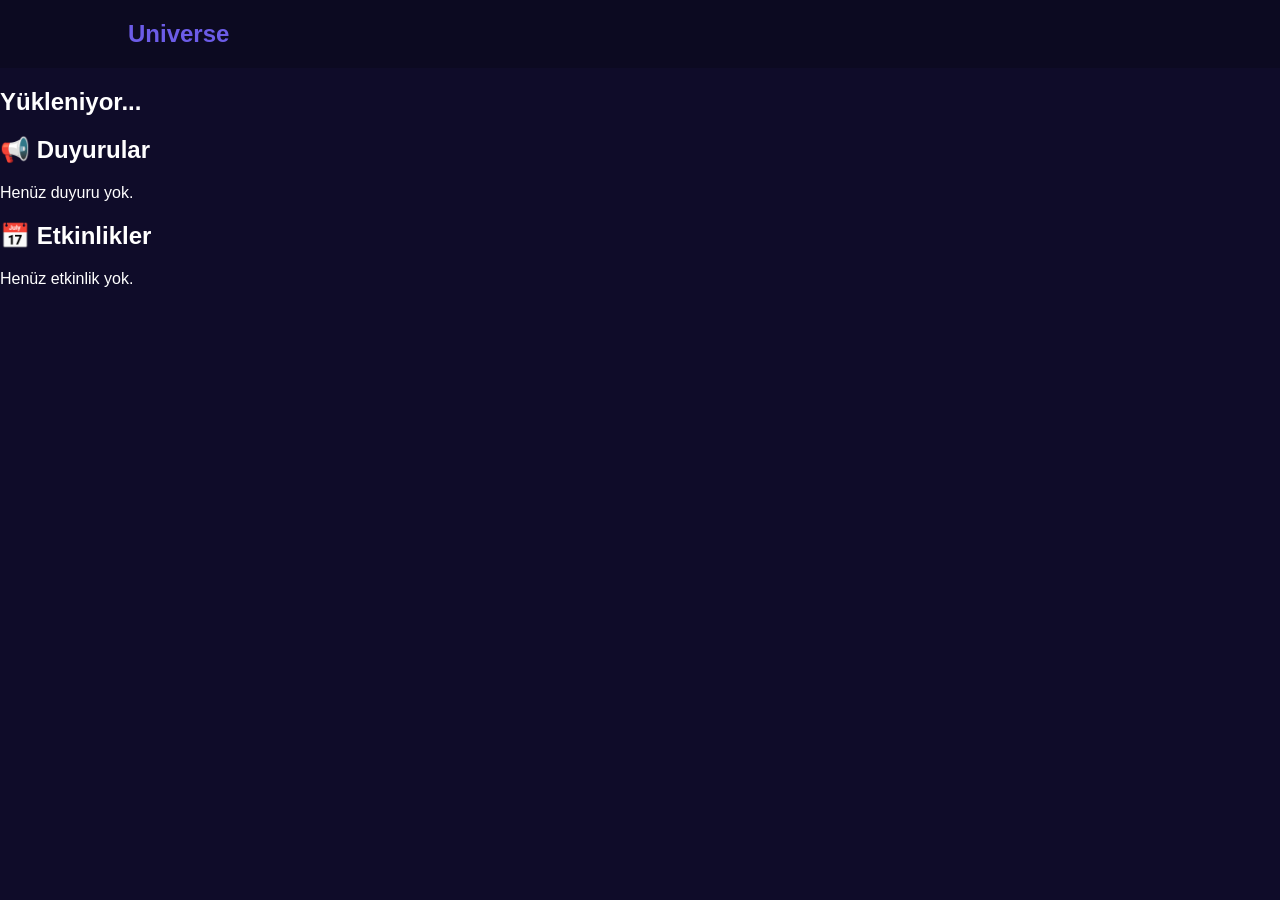
==== frontend/communities/community.html @ 4bf986bb "refactor folder structure and implement dynamic community detail pages" ====
<!DOCTYPE html>
<html lang="tr">
<head>
    <meta charset="UTF-8">
    <title>Universe | Topluluk Detayı</title>
    <link rel="stylesheet" href="../assets/style.css">
</head>
<body>
    <header>
        <nav>
            <div class="logo"><a href="../index.html" style="text-decoration:none; color:inherit;">Universe</a></div>
            <div id="user-info"></div>
        </nav>
    </header>

    <main class="detail-container">
        <section id="community-header">
            <h1 id="comm-name">Yükleniyor...</h1>
            <p id="comm-desc"></p>
        </section>

        <div class="content-grid">
            <section class="announcements-section">
                <h2>📢 Duyurular</h2>
                <div id="announcements-list">Henüz duyuru yok.</div>
            </section>

            <section class="events-section">
                <h2>📅 Etkinlikler</h2>
                <div id="events-list">Henüz etkinlik yok.</div>
            </section>
        </div>
    </main>

    <script src="community.js"></script>
</body>
</html>
---- frontend/assets/style.css ----
:root {
    --primary: #6c5ce7;
    --bg: #0f0c29;
    --card-bg: #1e1b4b;
    --text: #ffffff;
}

body {
    background: var(--bg);
    color: var(--text);
    font-family: 'Segoe UI', Tahoma, Geneva, Verdana, sans-serif;
    margin: 0;
}

nav {
    display: flex;
    justify-content: space-between;
    padding: 20px 10%;
    background: rgba(0,0,0,0.2);
}

.logo { font-size: 24px; font-weight: bold; color: var(--primary); }

.hero { text-align: center; padding: 60px 20px; }

.community-grid {
    display: grid;
    grid-template-columns: repeat(auto-fill, minmax(300px, 1fr));
    gap: 25px;
    padding: 0 10%;
}

.card {
    background: var(--card-bg);
    padding: 20px;
    border-radius: 15px;
    border: 1px solid rgba(255,255,255,0.1);
    transition: transform 0.3s;
}

.card:hover { transform: translateY(-10px); border-color: var(--primary); }

.card h3 { margin-top: 0; color: var(--primary); }

.btn-login {
    background: var(--primary);
    color: white;
    padding: 10px 20px;
    text-decoration: none;
    border-radius: 8px;
}

.btn-join {
    background: #27ae60;
    color: white;
    border: none;
    padding: 10px 15px;
    border-radius: 8px;
    cursor: pointer;
    width: 100%;
    margin-top: 10px;
    font-weight: bold;
}

.btn-join:hover {
    background: #2ecc71;
}

.btn-joined {
    background: #555; 
    color: #aaa;
    border: none;
    padding: 10px 15px;
    border-radius: 8px;
    width: 100%;
    margin-top: 10px;
    font-weight: bold;
    cursor: not-allowed; 
}
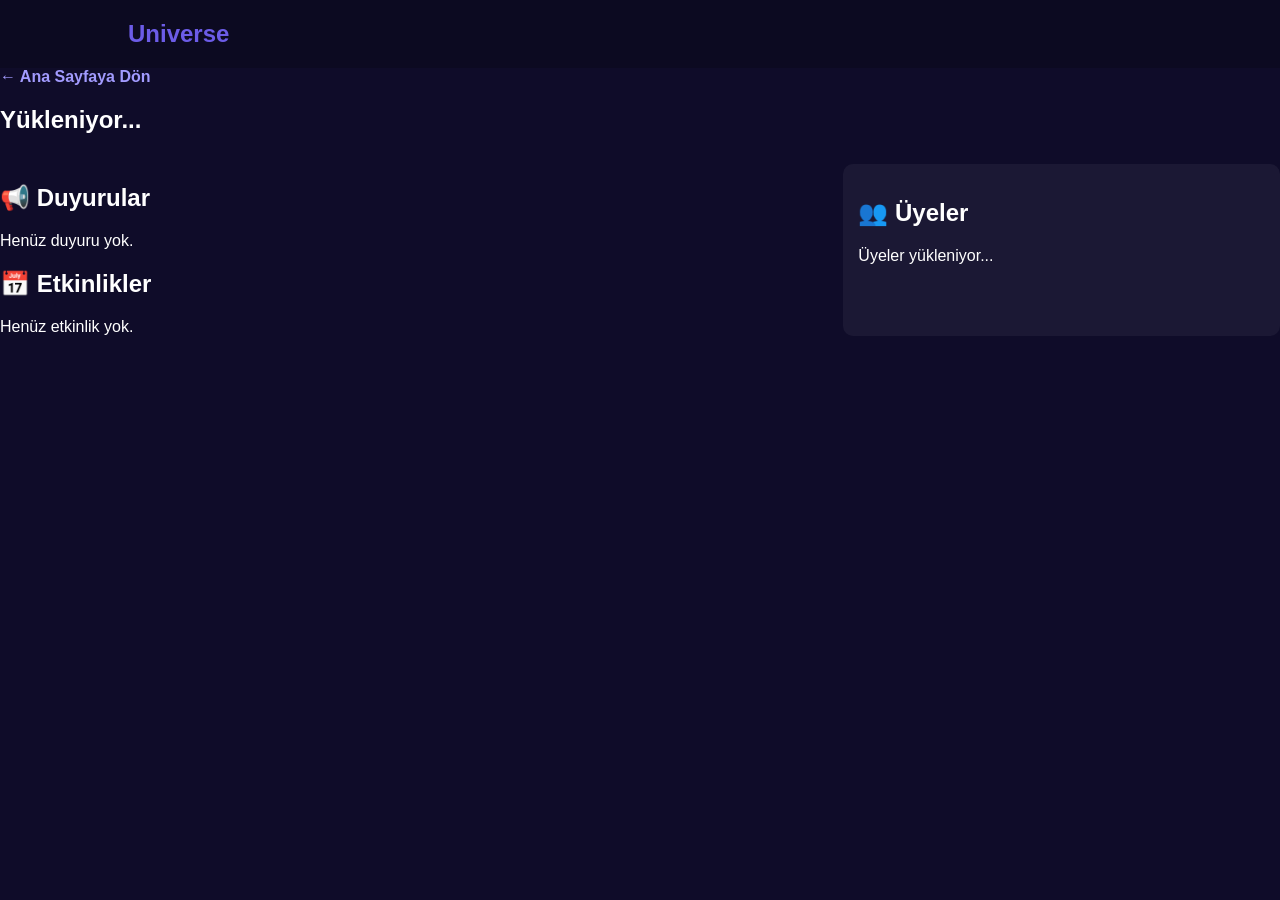
==== commit 8cf3f77e: "add functions" ====
--- a/frontend/communities/community.html
+++ b/frontend/communities/community.html
@@ -14,20 +14,29 @@
     </header>
 
     <main class="detail-container">
+        <div style="margin-bottom: 20px;">
+           <a href="../index.html" style="text-decoration: none; color: #a29bfe; font-weight: bold;">← Ana Sayfaya Dön</a>
+        </div>
+
         <section id="community-header">
             <h1 id="comm-name">Yükleniyor...</h1>
             <p id="comm-desc"></p>
         </section>
 
-        <div class="content-grid">
-            <section class="announcements-section">
+        <div class="content-grid" style="display: flex; gap: 30px; margin-top: 30px;">
+            <section class="announcements-section" style="flex: 2;">
                 <h2>📢 Duyurular</h2>
                 <div id="announcements-list">Henüz duyuru yok.</div>
+                
+                <section class="events-section" style="margin-top: 20px;">
+                    <h2>📅 Etkinlikler</h2>
+                    <div id="events-list">Henüz etkinlik yok.</div>
+                </section>
             </section>
 
-            <section class="events-section">
-                <h2>📅 Etkinlikler</h2>
-                <div id="events-list">Henüz etkinlik yok.</div>
+            <section class="members-section" style="flex: 1; background: rgba(255,255,255,0.05); padding: 15px; border-radius: 10px;">
+                <h2>👥 Üyeler</h2>
+                <div id="members-list">Üyeler yükleniyor...</div>
             </section>
         </div>
     </main>
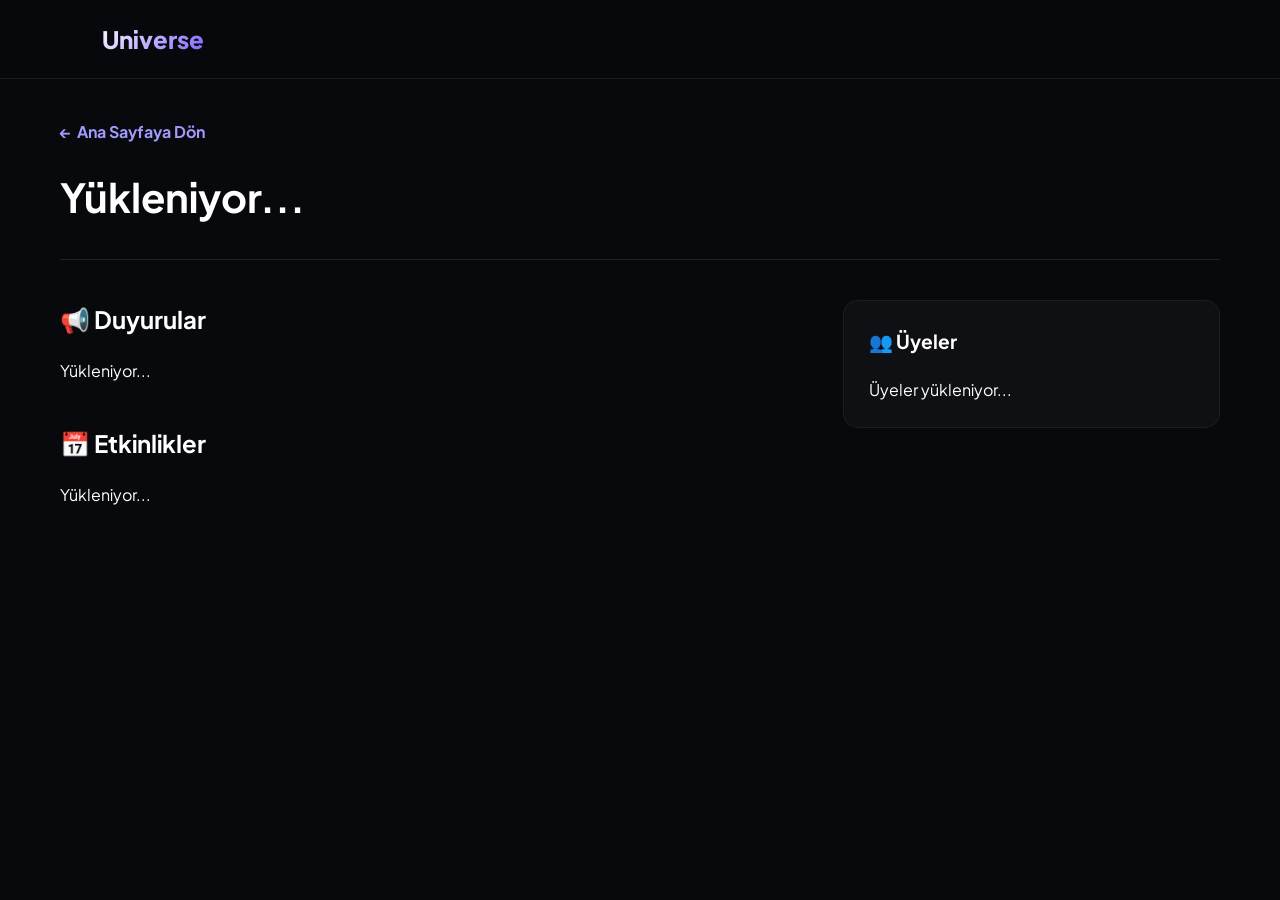
==== commit 8b791f29: "implement profile dashboard and community join functionality" ====
--- a/frontend/communities/community.html
+++ b/frontend/communities/community.html
@@ -2,12 +2,22 @@
 <html lang="tr">
 <head>
     <meta charset="UTF-8">
+    <meta name="viewport" content="width=device-width, initial-scale=1.0">
     <title>Universe | Topluluk Detayı</title>
     <link rel="stylesheet" href="../assets/style.css">
+    <style>
+        /* Detay sayfası için ufak stil dokunuşları */
+        .detail-container { padding: 40px 20px; max-width: 1200px; margin: 0 auto; }
+        #community-header { margin-bottom: 40px; border-bottom: 1px solid rgba(255,255,255,0.1); padding-bottom: 20px; }
+        #comm-name { font-size: 2.5rem; margin-bottom: 10px; color: #fff; }
+        #comm-desc { font-size: 1.1rem; color: #94a3b8; line-height: 1.6; }
+        .content-grid { display: grid; grid-template-columns: 2fr 1fr; gap: 30px; }
+        @media (max-width: 768px) { .content-grid { grid-template-columns: 1fr; } }
+    </style>
 </head>
 <body>
     <header>
-        <nav>
+        <nav class="navbar">
             <div class="logo"><a href="../index.html" style="text-decoration:none; color:inherit;">Universe</a></div>
             <div id="user-info"></div>
         </nav>
@@ -15,29 +25,32 @@
 
     <main class="detail-container">
         <div style="margin-bottom: 20px;">
-           <a href="../index.html" style="text-decoration: none; color: #a29bfe; font-weight: bold;">← Ana Sayfaya Dön</a>
+           <a href="../index.html" style="text-decoration: none; color: #a29bfe; font-weight: bold; display: flex; align-items: center; gap: 5px;">
+              <span>←</span> Ana Sayfaya Dön
+           </a>
         </div>
-
         <section id="community-header">
             <h1 id="comm-name">Yükleniyor...</h1>
             <p id="comm-desc"></p>
         </section>
 
-        <div class="content-grid" style="display: flex; gap: 30px; margin-top: 30px;">
-            <section class="announcements-section" style="flex: 2;">
-                <h2>📢 Duyurular</h2>
-                <div id="announcements-list">Henüz duyuru yok.</div>
+        <div class="content-grid">
+            <div class="main-content">
+                <section class="announcements-section">
+                    <h2 style="margin-bottom: 20px;">📢 Duyurular</h2>
+                    <div id="announcements-list">Yükleniyor...</div>
+                </section>
                 
-                <section class="events-section" style="margin-top: 20px;">
-                    <h2>📅 Etkinlikler</h2>
-                    <div id="events-list">Henüz etkinlik yok.</div>
+                <section class="events-section" style="margin-top: 40px;">
+                    <h2 style="margin-bottom: 20px;">📅 Etkinlikler</h2>
+                    <div id="events-list">Yükleniyor...</div>
                 </section>
-            </section>
+            </div>
 
-            <section class="members-section" style="flex: 1; background: rgba(255,255,255,0.05); padding: 15px; border-radius: 10px;">
-                <h2>👥 Üyeler</h2>
+            <aside class="members-section" style="background: rgba(255,255,255,0.03); padding: 25px; border-radius: 15px; border: 1px solid rgba(255,255,255,0.05); height: fit-content;">
+                <h2 style="margin-bottom: 20px; font-size: 1.2rem;">👥 Üyeler</h2>
                 <div id="members-list">Üyeler yükleniyor...</div>
-            </section>
+            </aside>
         </div>
     </main>
 
--- a/frontend/assets/style.css
+++ b/frontend/assets/style.css
@@ -1,79 +1,141 @@
+@import url('https://fonts.googleapis.com/css2?family=Plus+Jakarta+Sans:wght@400;600;800&display=swap');
+
 :root {
-    --primary: #6c5ce7;
-    --bg: #0f0c29;
-    --card-bg: #1e1b4b;
-    --text: #ffffff;
+    --bg: #08090d;
+    --card: #111318;
+    --card-hover: #161920;
+    --primary: #7d5fff;
+    --secondary: #7158e2;
+    --text-primary: #ffffff;
+    --text-secondary: #94a3b8;
+    --border: rgba(255, 255, 255, 0.08);
+}
+
+* {
+    margin: 0;
+    padding: 0;
+    box-sizing: border-box;
 }
 
 body {
-    background: var(--bg);
-    color: var(--text);
-    font-family: 'Segoe UI', Tahoma, Geneva, Verdana, sans-serif;
-    margin: 0;
+    background-color: var(--bg);
+    color: var(--text-primary);
+    font-family: 'Plus Jakarta Sans', sans-serif;
+    line-height: 1.6;
+    -webkit-font-smoothing: antialiased;
 }
 
 nav {
     display: flex;
     justify-content: space-between;
-    padding: 20px 10%;
-    background: rgba(0,0,0,0.2);
+    align-items: center;
+    padding: 1.25rem 8%;
+    background: rgba(8, 9, 13, 0.9);
+    backdrop-filter: blur(12px);
+    border-bottom: 1px solid var(--border);
+    position: sticky;
+    top: 0;
+    z-index: 100;
 }
 
-.logo { font-size: 24px; font-weight: bold; color: var(--primary); }
-
-.hero { text-align: center; padding: 60px 20px; }
-
-.community-grid {
-    display: grid;
-    grid-template-columns: repeat(auto-fill, minmax(300px, 1fr));
-    gap: 25px;
-    padding: 0 10%;
+.logo {
+    font-size: 1.5rem;
+    font-weight: 800;
+    background: linear-gradient(135deg, #fff 0%, #7d5fff 100%);
+    -webkit-background-clip: text;
+    -webkit-text-fill-color: transparent;
 }
 
-.card {
-    background: var(--card-bg);
-    padding: 20px;
-    border-radius: 15px;
-    border: 1px solid rgba(255,255,255,0.1);
-    transition: transform 0.3s;
+.hero {
+    padding: 5rem 1rem 2rem;
+    text-align: center;
 }
 
-.card:hover { transform: translateY(-10px); border-color: var(--primary); }
+.hero h1 {
+    font-size: 3rem;
+    font-weight: 800;
+    margin-bottom: 1rem;
+}
 
-.card h3 { margin-top: 0; color: var(--primary); }
+.dashboard-layout {
+    display: grid;
+    grid-template-columns: 1.8fr 1fr;
+    gap: 40px;
+    max-width: 1200px;
+    margin: 2rem auto;
+    padding: 0 20px;
+}
+
+.feed-card {
+    background-color: var(--card);
+    border: 1px solid var(--border);
+    border-radius: 20px;
+    padding: 30px;
+    margin-bottom: 30px;
+    transition: all 0.3s ease;
+}
+
+.feed-card:hover {
+    transform: translateY(-5px);
+    border-color: var(--primary);
+    box-shadow: 0 12px 30px rgba(0, 0, 0, 0.5);
+}
+
+.sidebar-section {
+    background-color: var(--card);
+    border: 1px solid var(--border);
+    border-radius: 20px;
+    padding: 25px;
+    height: fit-content;
+}
+
+.section-title {
+    font-size: 1rem;
+    text-transform: uppercase;
+    letter-spacing: 1.5px;
+    color: var(--primary);
+    margin-bottom: 25px;
+    font-weight: 700;
+}
+
+.tag {
+    padding: 6px 14px;
+    border-radius: 8px;
+    font-size: 0.7rem;
+    font-weight: 800;
+    display: inline-block;
+    margin-bottom: 15px;
+}
+
+.tag-event { background: rgba(0, 184, 148, 0.15); color: #00b894; }
+.tag-ann { background: rgba(125, 95, 255, 0.15); color: var(--primary); }
+
+.feed-card h3 {
+    font-size: 1.4rem;
+    margin-bottom: 12px;
+    color: #fff;
+}
+
+.feed-card p {
+    color: var(--text-secondary);
+    font-size: 1rem;
+}
 
 .btn-login {
-    background: var(--primary);
-    color: white;
-    padding: 10px 20px;
+    background: #fff;
+    color: #000;
+    padding: 10px 24px;
+    border-radius: 10px;
+    font-weight: 600;
     text-decoration: none;
-    border-radius: 8px;
+    transition: 0.2s;
 }
 
-.btn-join {
-    background: #27ae60;
-    color: white;
-    border: none;
-    padding: 10px 15px;
-    border-radius: 8px;
-    cursor: pointer;
-    width: 100%;
-    margin-top: 10px;
-    font-weight: bold;
+.btn-login:hover {
+    background: var(--primary);
+    color: #fff;
 }
 
-.btn-join:hover {
-    background: #2ecc71;
-}
-
-.btn-joined {
-    background: #555; 
-    color: #aaa;
-    border: none;
-    padding: 10px 15px;
-    border-radius: 8px;
-    width: 100%;
-    margin-top: 10px;
-    font-weight: bold;
-    cursor: not-allowed; 
+@media (max-width: 900px) {
+    .dashboard-layout { grid-template-columns: 1fr; }
 }
